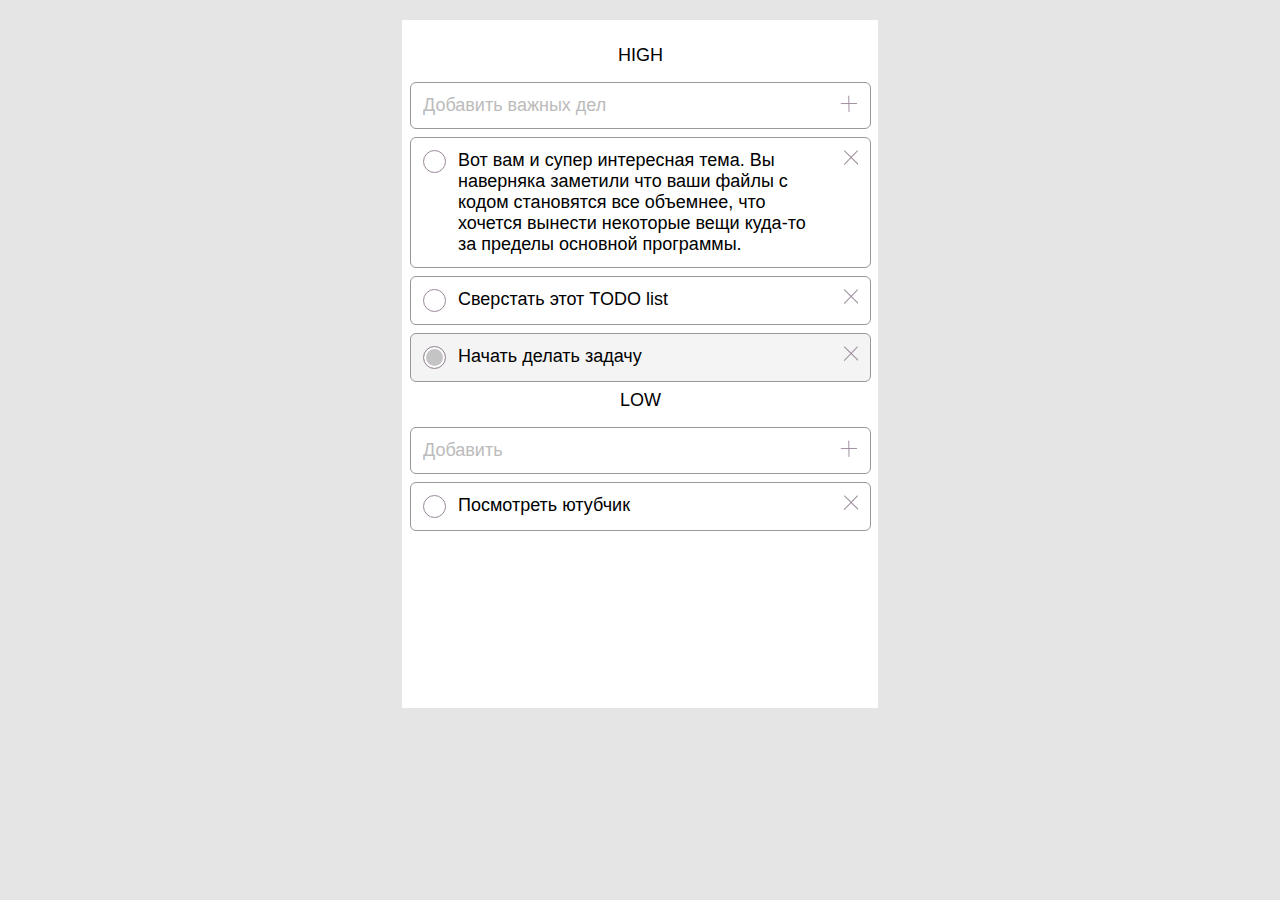
==== todo/index.html @ 6c0d7de1 "TODO with form" ====
<!DOCTYPE html>
<html lang="ru">
<head>
    <meta charset="UTF-8">
    <meta http-equiv="X-UA-Compatible" content="IE=edge">
    <meta name="viewport" content="width=device-width, initial-scale=1.0">
    <title>To Do UI</title>
    <link rel="stylesheet" href="style.css">
</head>
<body>
    <section class="container">
        <div class="to_do_list">
        <fieldset>
            <legend>High</legend>
            <ul class="list_high">
                <li>
                    <form onsubmit="addTask();return false;">
                    <input type="text" id="add_task_high" name="to_do" placeholder="Добавить важных дел">
                    <label for="add_task_high"></label>
                    <button class="btn_add" type="submit"></button>
                    </form>
                </li>
                <li>
                    <input type="checkbox" id="first_task_high" name="to_do">
                    <label for="first_task_high">
                         <p>Вот вам и супер интересная тема. 
                            Вы наверняка заметили что ваши файлы с кодом становятся все объемнее, что хочется вынести некоторые вещи куда-то за пределы основной программы.
                         </p>
                    </label>
                    <button class="btn_exit" type="button"></button>
                </li>
                <li>
                    <input id="second_task_high" type="checkbox" name="to_do">
                    <label for="second_task_high">
                        <p>Сверстать этот TODO list</p>
                    </label>
                    <button class="btn_exit" type="button"></button>
                </li>
                <li class="done_task_high">
                    <input id="third_task_high" type="checkbox" name="done" checked>
                    <label for="third_task_high">
                        <p>Начать делать задачу</p>
                    </label>
                    <button class="btn_exit"  type="button"></button>
                </li>
            </ul>
        </fieldset>
        <fieldset>
            <legend>Low</legend>
            <ul class="list_low">
                <li>
                    <form onsubmit="addTask();return false;">
                    <input id="add_task_low" type="text" name="to_do" placeholder="Добавить">
                    <label for="add_task_low"></label>
                    <button class="btn_add" type="button"></button>
                    </form>
                </li>
                <li>
                    <input id="first_task_low" type="checkbox" name="to_do">
                    <label for="first_task_low">
                        <p>Посмотреть ютубчик</p>
                    </label>
                    <button class="btn_exit" type="button"></button>
                </li>
            </ul>
        </fieldset>
    </div>
    </section>

    <script src="todo.js"></script>
</body>
</html>
---- todo/style.css ----
@font-face {
    font-family: 'Roboto';
    src: url('fonts/Roboto-Regular.woff2') format('woff2');
    font-weight: normal;
    font-style: normal;
    font-display: swap;
}

input[type=text]::placeholder { 
    color:#bbb;
    font-family: Roboto, sans-serif;
    font-size: 18px;
    line-height: 21px;
}

input[type=text] {
    font-family: Roboto, sans-serif;
    font-size: 18px;
    outline:none;
    border: none;
    width: 399px;
    margin-right:18px;
}


* {
    margin: 0;
    padding: 0;
    box-sizing: border-box;
}

.container {
    width: 476px;
    min-height: 688px;
    background-color: #FFF;
    margin: 0 auto;
}

body {
    background-color: #E5E5E5;
    font-family: Roboto, sans-serif;
    line-height: 21px;
    font-size: 18px;
    margin: 20px;
}

legend {
    text-transform: uppercase;
    text-align: center;
    margin-bottom: 16px;
}

ul {
    list-style-type: none;
}

.to_do_list {
    padding: 25px 8px;
}

fieldset { 
    border: 0;
    width: 100%;

}

li {
    border: 1px solid #989898;
    border-radius: 6px;
    display: flex;
    margin-bottom: 8px;
    padding: 12px;
    align-items: flex-start;
}

form {
    display: flex;
}

p {
    margin-left: 12px;
    text-align: start;
    width: 370px;
    display: inline-block;
    overflow: hidden;
}

.btn_add {
    background:url(assets/add-icon.svg);
    background-repeat: no-repeat;
    background-size: cover;
    margin-left: auto;
    padding: 0%;
    width: 18px;
    height: 18px;
    border: 0;
}

.btn_exit {
    background:url(assets/close-icon.svg);
    background-repeat: no-repeat;
    background-size: cover;
    margin-left: auto;
    width: 15px;
    height: 15px;
    border: 0;
}

button {
    cursor: pointer;
}

input[type="checkbox"] {
    display: none;
}

li:not(:first-child) label {
    display: flex;
}

li:not(:first-child) label::before {
    content: '';
    display: inline-block;
    width: 21px;
    height: 21px;
    border: 1px solid #998899;
    border-radius: 50%;
}

input[type=checkbox]:checked + label::before { 
    border: 1px solid #998899;
    border-radius: 50%;
    width: 21px;
    height: 21px;
    background-color: #C4C4C4;
    box-shadow: inset 0 0 0 2px #fff;
}

.done_task_high {
    background-color: #F4F4F4;
}

.list_low li:last-child {
    margin: 0;
}
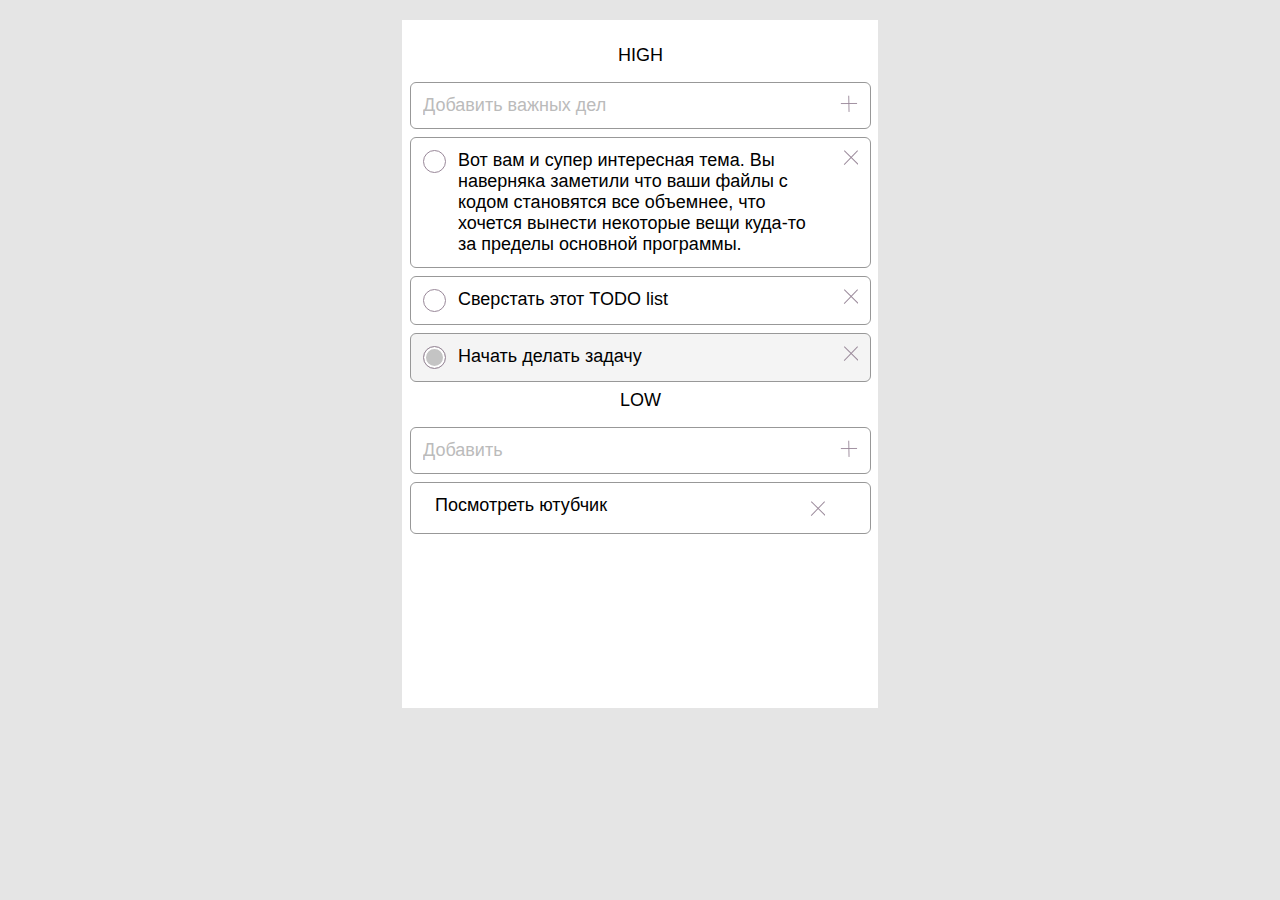
==== commit 10e897e5: "work on operators" ====
--- a/todo/index.html
+++ b/todo/index.html
@@ -1,72 +1,81 @@
 <!DOCTYPE html>
 <html lang="ru">
-<head>
-    <meta charset="UTF-8">
-    <meta http-equiv="X-UA-Compatible" content="IE=edge">
-    <meta name="viewport" content="width=device-width, initial-scale=1.0">
+  <head>
+    <meta charset="UTF-8" />
+    <meta http-equiv="X-UA-Compatible" content="IE=edge" />
+    <meta name="viewport" content="width=device-width, initial-scale=1.0" />
     <title>To Do UI</title>
-    <link rel="stylesheet" href="style.css">
-</head>
-<body>
+    <link rel="stylesheet" href="style.css" />
+  </head>
+  <body>
     <section class="container">
-        <div class="to_do_list">
+      <div class="to_do_list">
         <fieldset>
-            <legend>High</legend>
-            <ul class="list_high">
-                <li>
-                    <form onsubmit="addTask();return false;">
-                    <input type="text" id="add_task_high" name="to_do" placeholder="Добавить важных дел">
-                    <label for="add_task_high"></label>
-                    <button class="btn_add" type="submit"></button>
-                    </form>
-                </li>
-                <li>
-                    <input type="checkbox" id="first_task_high" name="to_do">
-                    <label for="first_task_high">
-                         <p>Вот вам и супер интересная тема. 
-                            Вы наверняка заметили что ваши файлы с кодом становятся все объемнее, что хочется вынести некоторые вещи куда-то за пределы основной программы.
-                         </p>
-                    </label>
-                    <button class="btn_exit" type="button"></button>
-                </li>
-                <li>
-                    <input id="second_task_high" type="checkbox" name="to_do">
-                    <label for="second_task_high">
-                        <p>Сверстать этот TODO list</p>
-                    </label>
-                    <button class="btn_exit" type="button"></button>
-                </li>
-                <li class="done_task_high">
-                    <input id="third_task_high" type="checkbox" name="done" checked>
-                    <label for="third_task_high">
-                        <p>Начать делать задачу</p>
-                    </label>
-                    <button class="btn_exit"  type="button"></button>
-                </li>
-            </ul>
+          <legend>High</legend>
+          <ul class="list_high">
+            <li>
+              <form onsubmit="addTask();return false;" class="high__form">
+                <input
+                  type="text"
+                  id="add_task_high"
+                  name="to_do"
+                  placeholder="Добавить важных дел"
+                />
+                <label for="add_task_high"></label>
+                <button class="btn_add" type="submit"></button>
+              </form>
+            </li>
+            <li>
+                <input type="checkbox" id="first_task_high" name="to_do" />
+                <label for="first_task_high">
+                  <p class="task__name">
+                    Вот вам и супер интересная тема. Вы наверняка заметили что ваши файлы с кодом
+                    становятся все объемнее, что хочется вынести некоторые вещи куда-то за пределы
+                    основной программы.
+                  </p>
+                </label>
+                <button class="btn_exit" type="button"></button>
+            </li>
+            <li>
+                <input id="second_task_high" type="checkbox" name="to_do" />
+                <label for="second_task_high">
+                  <p class="task__name">Сверстать этот TODO list</p>
+                </label>
+                <button class="btn_exit" type="button" onclick=deleteTask()></button>
+            </li>
+            <li class="done_task_high">
+                <input id="third_task_high" type="checkbox" name="done" checked />
+                <label for="third_task_high">
+                  <p class="task__name">Начать делать задачу</p>
+                </label>
+                <button class="btn_exit" type="button"></button>
+            </li>
+          </ul>
         </fieldset>
         <fieldset>
-            <legend>Low</legend>
-            <ul class="list_low">
-                <li>
-                    <form onsubmit="addTask();return false;">
-                    <input id="add_task_low" type="text" name="to_do" placeholder="Добавить">
-                    <label for="add_task_low"></label>
-                    <button class="btn_add" type="button"></button>
-                    </form>
-                </li>
-                <li>
-                    <input id="first_task_low" type="checkbox" name="to_do">
-                    <label for="first_task_low">
-                        <p>Посмотреть ютубчик</p>
-                    </label>
-                    <button class="btn_exit" type="button"></button>
-                </li>
-            </ul>
+          <legend>Low</legend>
+          <ul class="list_low">
+            <li>
+              <form onsubmit="addTask();return false;">
+                <input id="add_task_low" type="text" name="to_do" placeholder="Добавить" />
+                <label for="add_task_low"></label>
+                <button class="btn_add" type="button"></button>
+              </form>
+            </li>
+            <li>
+              <div class="todo__task">
+                <input id="first_task_low" type="checkbox" name="to_do" />
+                <span for="first_task_low">
+                  <p class="task__name">Посмотреть ютубчик</p>
+                </span>
+                <button class="btn_exit" type="button"></button>
+              </div>
+            </li>
+          </ul>
         </fieldset>
-    </div>
+      </div>
     </section>
 
     <script src="todo.js"></script>
-</body>
-</html>+  </body>
+</html>
--- a/todo/style.css
+++ b/todo/style.css
@@ -1,13 +1,11 @@
-@font-face {
-    font-family: 'Roboto';
-    src: url('fonts/Roboto-Regular.woff2') format('woff2');
-    font-weight: normal;
-    font-style: normal;
-    font-display: swap;
+* {
+    margin: 0;
+    padding: 0;
+    box-sizing: border-box;
 }
 
-input[type=text]::placeholder { 
-    color:#bbb;
+input[type=text]::placeholder {
+    color: #bbb;
     font-family: Roboto, sans-serif;
     font-size: 18px;
     line-height: 21px;
@@ -16,17 +14,10 @@
 input[type=text] {
     font-family: Roboto, sans-serif;
     font-size: 18px;
-    outline:none;
+    outline: none;
     border: none;
     width: 399px;
-    margin-right:18px;
-}
-
-
-* {
-    margin: 0;
-    padding: 0;
-    box-sizing: border-box;
+    margin-right: 18px;
 }
 
 .container {
@@ -58,7 +49,7 @@
     padding: 25px 8px;
 }
 
-fieldset { 
+fieldset {
     border: 0;
     width: 100%;
 
@@ -86,7 +77,7 @@
 }
 
 .btn_add {
-    background:url(assets/add-icon.svg);
+    background: url(assets/add-icon.svg);
     background-repeat: no-repeat;
     background-size: cover;
     margin-left: auto;
@@ -97,7 +88,7 @@
 }
 
 .btn_exit {
-    background:url(assets/close-icon.svg);
+    background: url(assets/close-icon.svg);
     background-repeat: no-repeat;
     background-size: cover;
     margin-left: auto;
@@ -127,7 +118,8 @@
     border-radius: 50%;
 }
 
-input[type=checkbox]:checked + label::before { 
+
+input[type=checkbox]:checked+label::before {
     border: 1px solid #998899;
     border-radius: 50%;
     width: 21px;
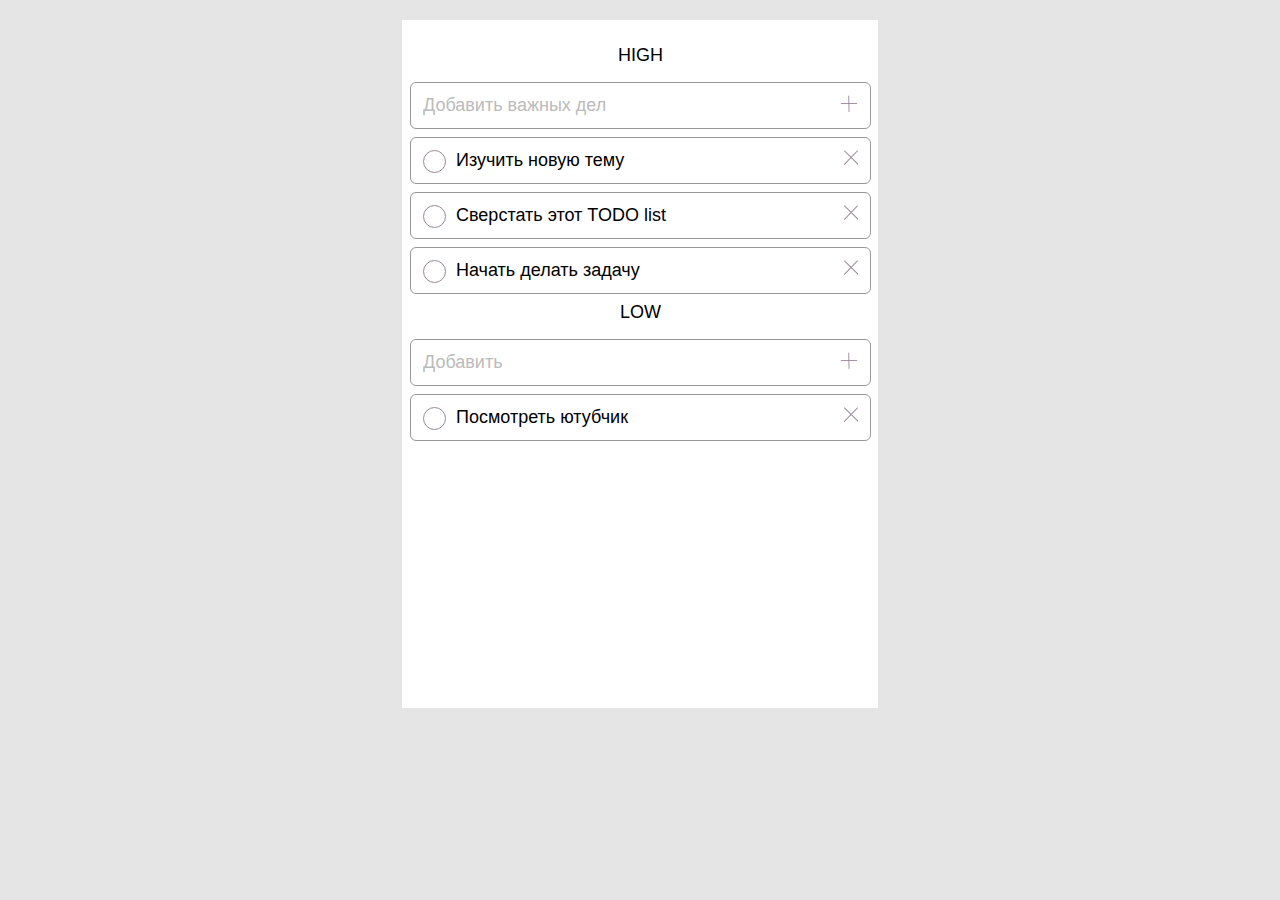
==== commit ecbd1ce8: "make todo" ====
--- a/todo/index.html
+++ b/todo/index.html
@@ -1,81 +1,69 @@
 <!DOCTYPE html>
 <html lang="ru">
-  <head>
-    <meta charset="UTF-8" />
-    <meta http-equiv="X-UA-Compatible" content="IE=edge" />
-    <meta name="viewport" content="width=device-width, initial-scale=1.0" />
+<head>
+    <meta charset="UTF-8">
+    <meta http-equiv="X-UA-Compatible" content="IE=edge">
+    <meta name="viewport" content="width=device-width, initial-scale=1.0">
     <title>To Do UI</title>
-    <link rel="stylesheet" href="style.css" />
-  </head>
-  <body>
+    <link rel="stylesheet" href="style.css">
+</head>
+<body>
     <section class="container">
-      <div class="to_do_list">
+        <div class="to_do_list">
         <fieldset>
-          <legend>High</legend>
-          <ul class="list_high">
-            <li>
-              <form onsubmit="addTask();return false;" class="high__form">
-                <input
-                  type="text"
-                  id="add_task_high"
-                  name="to_do"
-                  placeholder="Добавить важных дел"
-                />
-                <label for="add_task_high"></label>
-                <button class="btn_add" type="submit"></button>
-              </form>
-            </li>
-            <li>
-                <input type="checkbox" id="first_task_high" name="to_do" />
-                <label for="first_task_high">
-                  <p class="task__name">
-                    Вот вам и супер интересная тема. Вы наверняка заметили что ваши файлы с кодом
-                    становятся все объемнее, что хочется вынести некоторые вещи куда-то за пределы
-                    основной программы.
-                  </p>
-                </label>
-                <button class="btn_exit" type="button"></button>
-            </li>
-            <li>
-                <input id="second_task_high" type="checkbox" name="to_do" />
-                <label for="second_task_high">
-                  <p class="task__name">Сверстать этот TODO list</p>
-                </label>
-                <button class="btn_exit" type="button" onclick=deleteTask()></button>
-            </li>
-            <li class="done_task_high">
-                <input id="third_task_high" type="checkbox" name="done" checked />
-                <label for="third_task_high">
-                  <p class="task__name">Начать делать задачу</p>
-                </label>
-                <button class="btn_exit" type="button"></button>
-            </li>
-          </ul>
+            <legend>High</legend>
+            <ul class="list_high">
+                <li>
+                    <form class="high_input">
+                    <input type="text" class="add_task_high" name="to_do" placeholder="Добавить важных дел">
+                    <button class="btn_add" type="submit"></button>
+                    </form>
+                </li>
+                <li class="task_todo">
+                    <label>
+                    <input type="checkbox" name="to_do">
+                         <p class="task_name">Вот вам и супер интересная тема 
+                         </p>
+                    </label>
+                    <button class="btn_exit" type="button"></button>
+                </li>
+                <li class="task_todo">
+                    <label>
+                    <input type="checkbox" name="to_do">
+                        <p class="task_name">Сверстать этот TODO list</p>
+                    </label>
+                    <button class="btn_exit" type="button"></button>
+                </li>
+                <li class="task_todo">
+                    <label>
+                    <input type="checkbox" name="done">
+                        <p class="task_name">Начать делать задачу</p>
+                    </label>
+                    <button class="btn_exit"  type="button"></button>
+                </li>
+            </ul>
         </fieldset>
         <fieldset>
-          <legend>Low</legend>
-          <ul class="list_low">
-            <li>
-              <form onsubmit="addTask();return false;">
-                <input id="add_task_low" type="text" name="to_do" placeholder="Добавить" />
-                <label for="add_task_low"></label>
-                <button class="btn_add" type="button"></button>
-              </form>
-            </li>
-            <li>
-              <div class="todo__task">
-                <input id="first_task_low" type="checkbox" name="to_do" />
-                <span for="first_task_low">
-                  <p class="task__name">Посмотреть ютубчик</p>
-                </span>
-                <button class="btn_exit" type="button"></button>
-              </div>
-            </li>
-          </ul>
+            <legend>Low</legend>
+            <ul class="list_low">
+                <li>
+                    <form class="low_input">
+                    <input class="add_task_low" type="text" name="to_do" placeholder="Добавить">
+                    <button class="btn_add" type="submit"></button>
+                    </form>
+                </li>
+                <li class="task_todo">
+                    <label>
+                    <input id="first_task_low" type="checkbox" name="to_do">
+                        <p class="task_name">Посмотреть ютубчик</p>
+                    </label>
+                    <button class="btn_exit" type="button"></button>
+                </li>
+            </ul>
         </fieldset>
-      </div>
+    </div>
     </section>
 
     <script src="todo.js"></script>
-  </body>
-</html>
+</body>
+</html>--- a/todo/style.css
+++ b/todo/style.css
@@ -1,11 +1,5 @@
-* {
-    margin: 0;
-    padding: 0;
-    box-sizing: border-box;
-}
-
-input[type=text]::placeholder {
-    color: #bbb;
+input[type=text]::placeholder { 
+    color:#bbb;
     font-family: Roboto, sans-serif;
     font-size: 18px;
     line-height: 21px;
@@ -14,10 +8,17 @@
 input[type=text] {
     font-family: Roboto, sans-serif;
     font-size: 18px;
-    outline: none;
+    outline:none;
     border: none;
     width: 399px;
-    margin-right: 18px;
+    margin-right:18px;
+}
+
+
+* {
+    margin: 0;
+    padding: 0;
+    box-sizing: border-box;
 }
 
 .container {
@@ -49,7 +50,7 @@
     padding: 25px 8px;
 }
 
-fieldset {
+fieldset { 
     border: 0;
     width: 100%;
 
@@ -69,15 +70,16 @@
 }
 
 p {
-    margin-left: 12px;
+    padding-left: 33px;
     text-align: start;
     width: 370px;
     display: inline-block;
     overflow: hidden;
+    padding-left: 33px;
 }
 
 .btn_add {
-    background: url(assets/add-icon.svg);
+    background:url(assets/add-icon.svg);
     background-repeat: no-repeat;
     background-size: cover;
     margin-left: auto;
@@ -88,7 +90,7 @@
 }
 
 .btn_exit {
-    background: url(assets/close-icon.svg);
+    background:url(assets/close-icon.svg);
     background-repeat: no-repeat;
     background-size: cover;
     margin-left: auto;
@@ -109,26 +111,30 @@
     display: flex;
 }
 
-li:not(:first-child) label::before {
+.task_name::before {
     content: '';
     display: inline-block;
     width: 21px;
     height: 21px;
     border: 1px solid #998899;
     border-radius: 50%;
+    vertical-align: middle;
+    position: absolute;
+    margin-left: -33px;
 }
 
 
-input[type=checkbox]:checked+label::before {
+input[type=checkbox]:checked + .task_name::before { 
     border: 1px solid #998899;
     border-radius: 50%;
     width: 21px;
     height: 21px;
     background-color: #C4C4C4;
     box-shadow: inset 0 0 0 2px #fff;
+
 }
 
-.done_task_high {
+.status_done {
     background-color: #F4F4F4;
 }
 
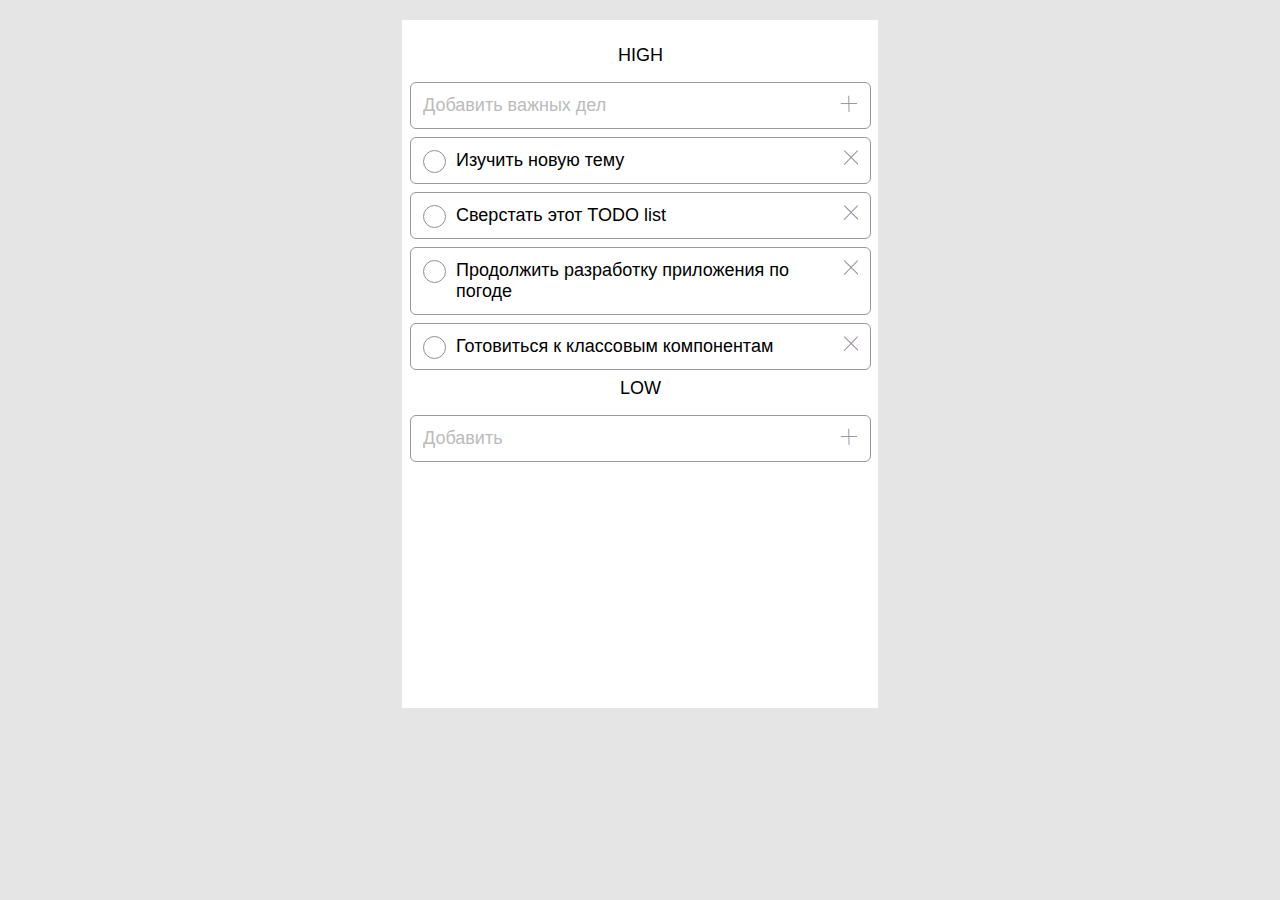
==== commit 3dfb4383: "TODO with constructor function" ====
--- a/todo/index.html
+++ b/todo/index.html
@@ -1,69 +1,73 @@
 <!DOCTYPE html>
 <html lang="ru">
-<head>
-    <meta charset="UTF-8">
-    <meta http-equiv="X-UA-Compatible" content="IE=edge">
-    <meta name="viewport" content="width=device-width, initial-scale=1.0">
+  <head>
+    <meta charset="UTF-8" />
+    <meta http-equiv="X-UA-Compatible" content="IE=edge" />
+    <meta name="viewport" content="width=device-width, initial-scale=1.0" />
     <title>To Do UI</title>
-    <link rel="stylesheet" href="style.css">
-</head>
-<body>
+    <link rel="stylesheet" href="style.css" />
+  </head>
+  <body>
     <section class="container">
-        <div class="to_do_list">
+      <div class="to_do_list">
         <fieldset>
-            <legend>High</legend>
-            <ul class="list_high">
-                <li>
-                    <form class="high_input">
-                    <input type="text" class="add_task_high" name="to_do" placeholder="Добавить важных дел">
-                    <button class="btn_add" type="submit"></button>
-                    </form>
-                </li>
-                <li class="task_todo">
-                    <label>
-                    <input type="checkbox" name="to_do">
-                         <p class="task_name">Вот вам и супер интересная тема 
-                         </p>
-                    </label>
-                    <button class="btn_exit" type="button"></button>
-                </li>
-                <li class="task_todo">
-                    <label>
-                    <input type="checkbox" name="to_do">
-                        <p class="task_name">Сверстать этот TODO list</p>
-                    </label>
-                    <button class="btn_exit" type="button"></button>
-                </li>
-                <li class="task_todo">
-                    <label>
-                    <input type="checkbox" name="done">
-                        <p class="task_name">Начать делать задачу</p>
-                    </label>
-                    <button class="btn_exit"  type="button"></button>
-                </li>
-            </ul>
+          <legend>High</legend>
+          <ul class="list_high">
+            <li>
+              <form class="high_input">
+                <input
+                  type="text"
+                  class="add_task_high"
+                  name="to_do"
+                  placeholder="Добавить важных дел"
+                />
+                <button class="btn_add" type="submit"></button>
+              </form>
+            </li>
+            <li class="task_todo">
+              <label>
+                <input type="checkbox" name="to_do" />
+                <p class="task_name">Вот вам и супер интересная тема</p>
+              </label>
+              <button class="btn_exit" type="button"></button>
+            </li>
+            <li class="task_todo">
+              <label>
+                <input type="checkbox" name="to_do" />
+                <p class="task_name">Сверстать этот TODO list</p>
+              </label>
+              <button class="btn_exit" type="button"></button>
+            </li>
+            <li class="task_todo">
+              <label>
+                <input type="checkbox" name="done" />
+                <p class="task_name">Начать делать задачу</p>
+              </label>
+              <button class="btn_exit" type="button"></button>
+            </li>
+          </ul>
         </fieldset>
         <fieldset>
-            <legend>Low</legend>
-            <ul class="list_low">
-                <li>
-                    <form class="low_input">
-                    <input class="add_task_low" type="text" name="to_do" placeholder="Добавить">
-                    <button class="btn_add" type="submit"></button>
-                    </form>
-                </li>
-                <li class="task_todo">
-                    <label>
-                    <input id="first_task_low" type="checkbox" name="to_do">
-                        <p class="task_name">Посмотреть ютубчик</p>
-                    </label>
-                    <button class="btn_exit" type="button"></button>
-                </li>
-            </ul>
+          <legend>Low</legend>
+          <ul class="list_low">
+            <li>
+              <form class="low_input">
+                <input class="add_task_low" type="text" name="to_do" placeholder="Добавить" />
+                <button class="btn_add" type="submit"></button>
+              </form>
+            </li>
+            <li class="task_todo">
+              <label>
+                <input id="first_task_low" type="checkbox" name="to_do" />
+                <p class="task_name">Посмотреть ютубчик</p>
+              </label>
+              <button class="btn_exit" type="button"></button>
+            </li>
+          </ul>
         </fieldset>
-    </div>
+      </div>
     </section>
 
     <script src="todo.js"></script>
-</body>
-</html>+  </body>
+</html>
--- a/todo/style.css
+++ b/todo/style.css
@@ -1,5 +1,5 @@
-input[type=text]::placeholder { 
-    color:#bbb;
+input[type=text]::placeholder {
+    color: #bbb;
     font-family: Roboto, sans-serif;
     font-size: 18px;
     line-height: 21px;
@@ -8,10 +8,10 @@
 input[type=text] {
     font-family: Roboto, sans-serif;
     font-size: 18px;
-    outline:none;
+    outline: none;
     border: none;
     width: 399px;
-    margin-right:18px;
+    margin-right: 18px;
 }
 
 
@@ -50,7 +50,7 @@
     padding: 25px 8px;
 }
 
-fieldset { 
+fieldset {
     border: 0;
     width: 100%;
 
@@ -79,7 +79,7 @@
 }
 
 .btn_add {
-    background:url(assets/add-icon.svg);
+    background: url(assets/add-icon.svg);
     background-repeat: no-repeat;
     background-size: cover;
     margin-left: auto;
@@ -90,7 +90,7 @@
 }
 
 .btn_exit {
-    background:url(assets/close-icon.svg);
+    background: url(assets/close-icon.svg);
     background-repeat: no-repeat;
     background-size: cover;
     margin-left: auto;
@@ -124,7 +124,7 @@
 }
 
 
-input[type=checkbox]:checked + .task_name::before { 
+input[type=checkbox]:checked+.task_name::before {
     border: 1px solid #998899;
     border-radius: 50%;
     width: 21px;
